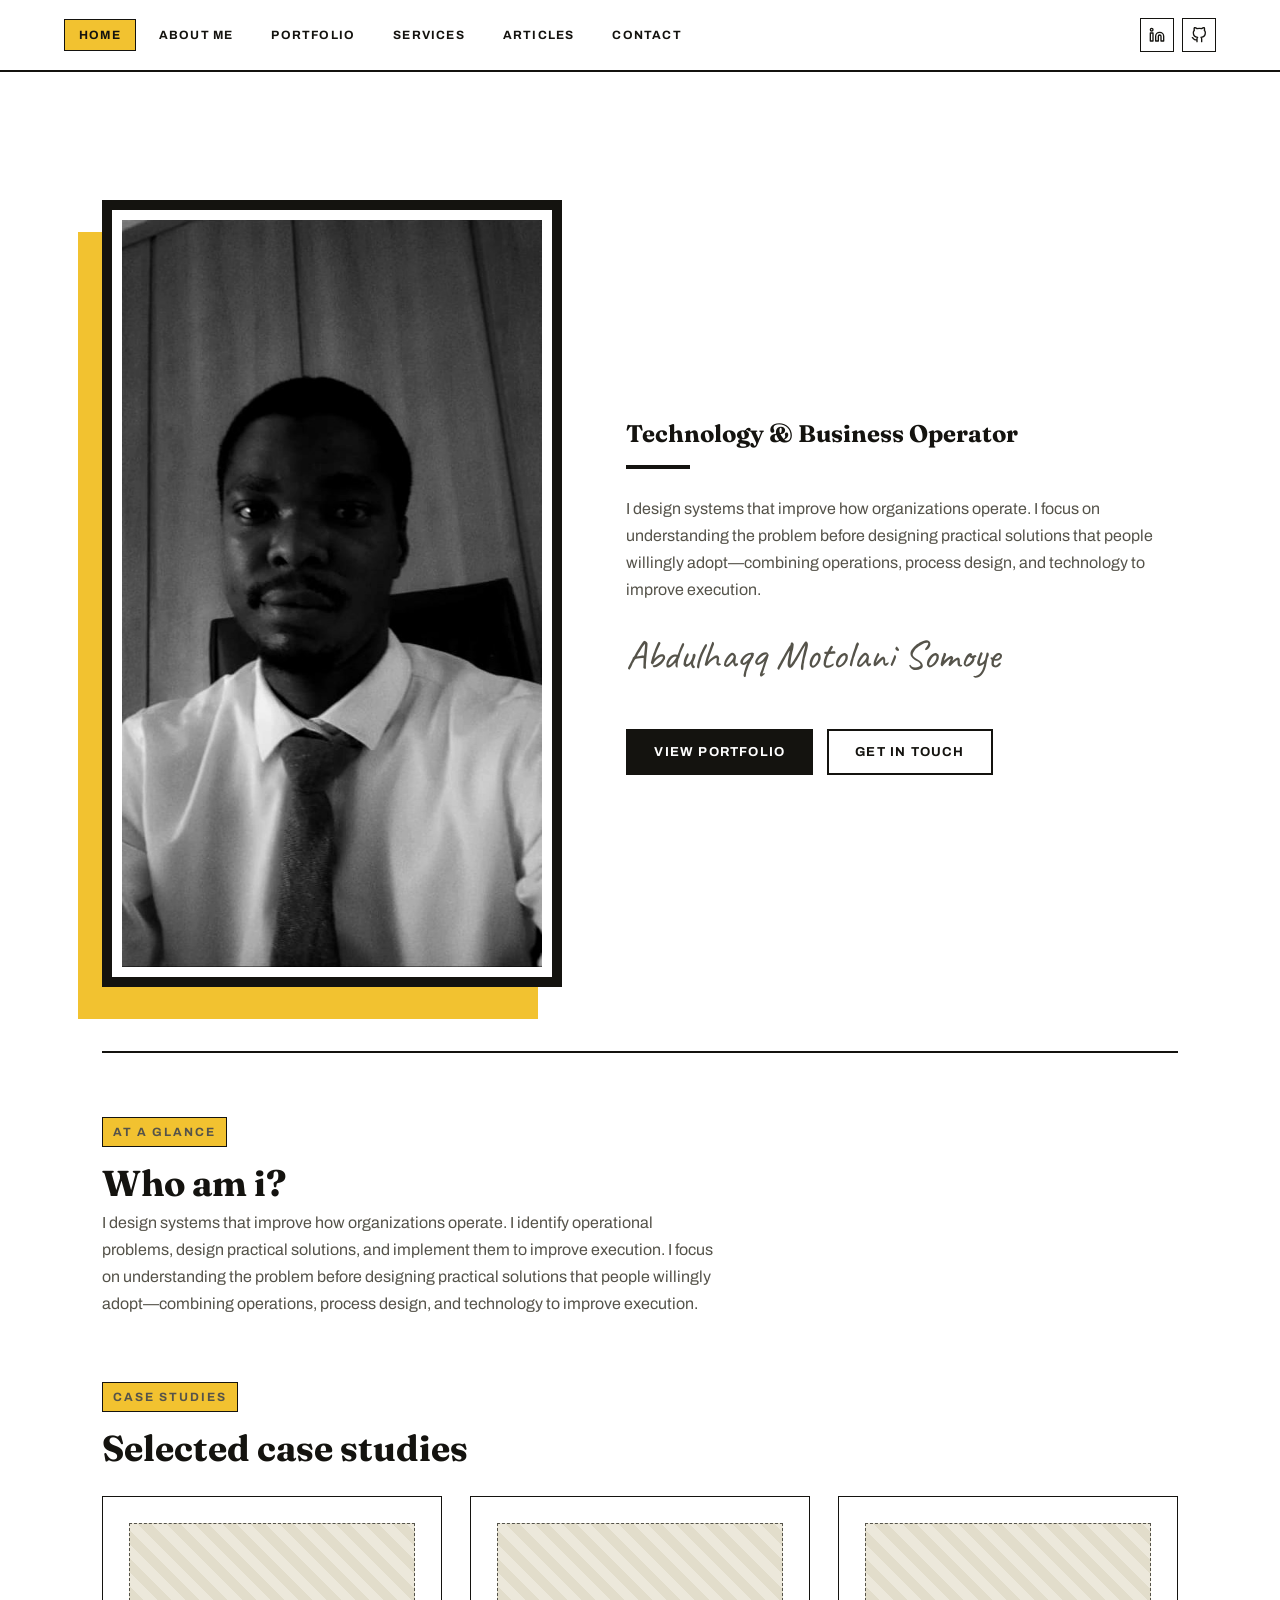
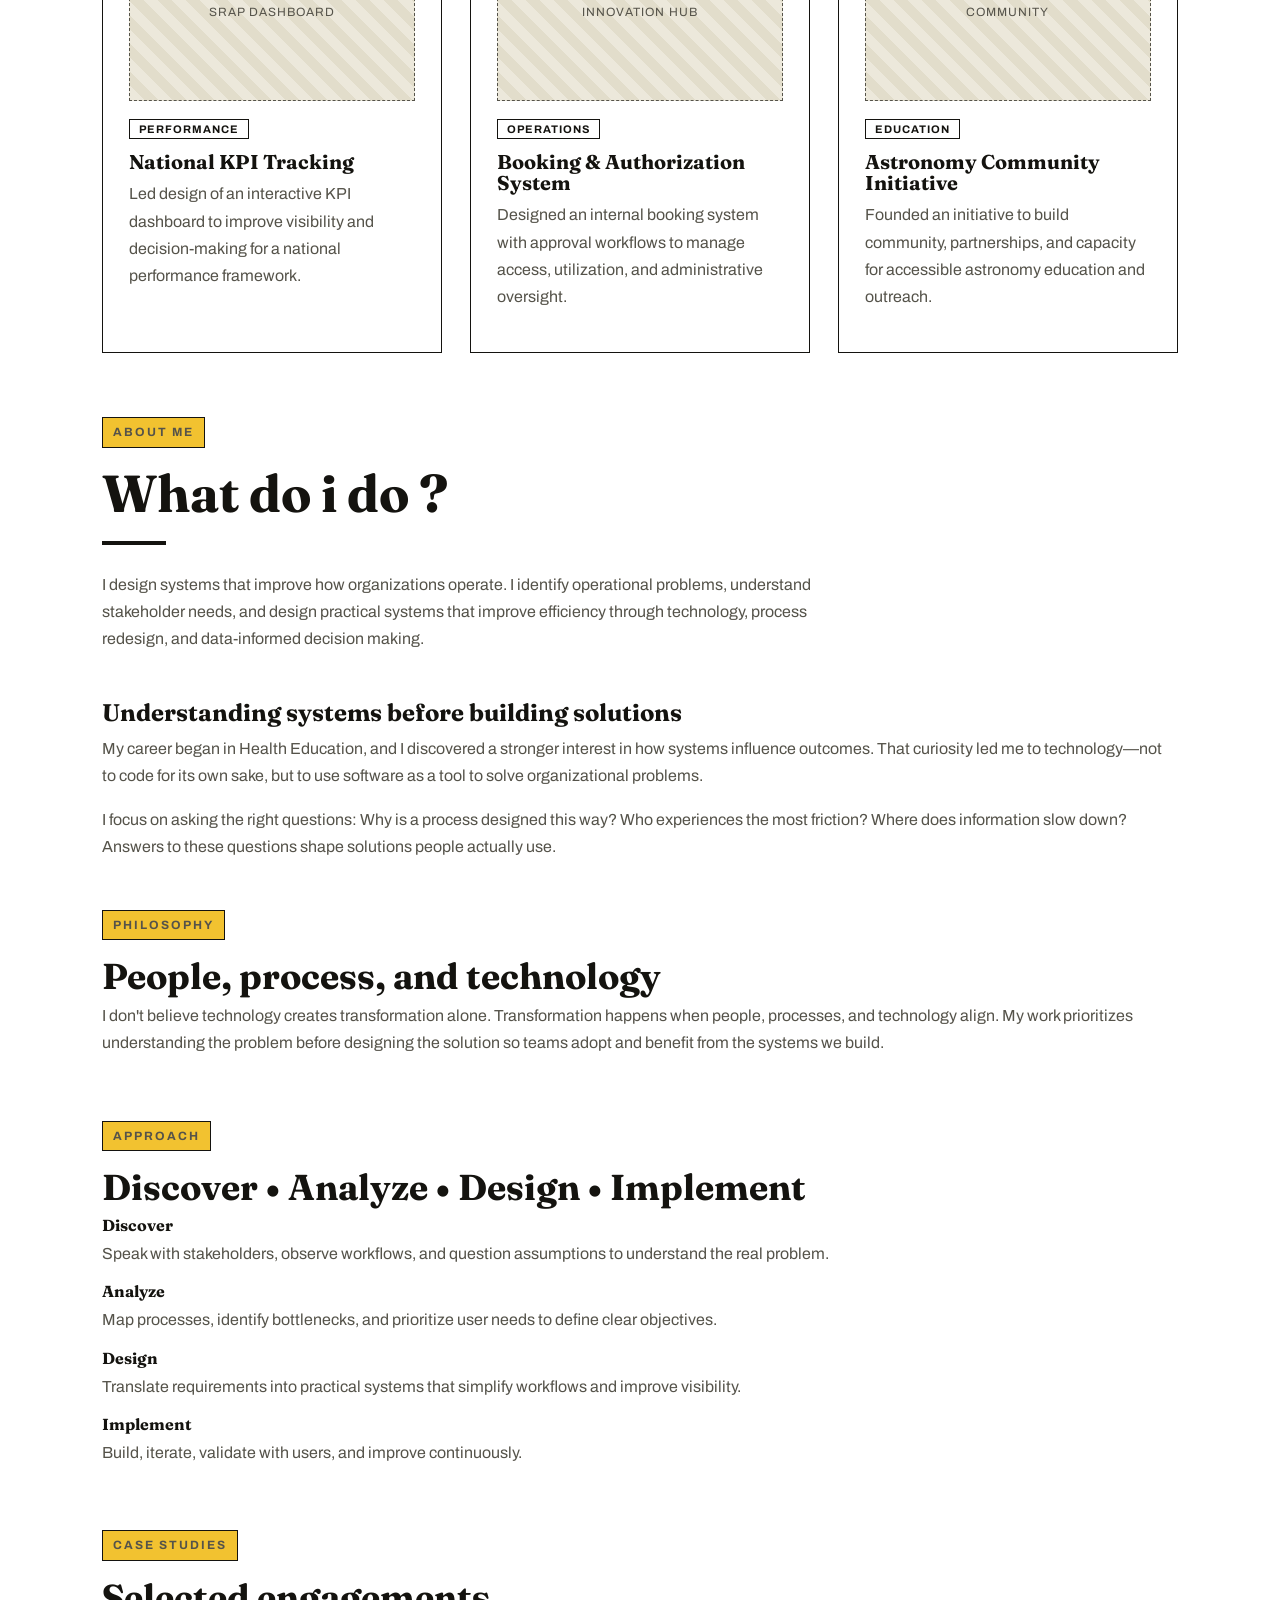
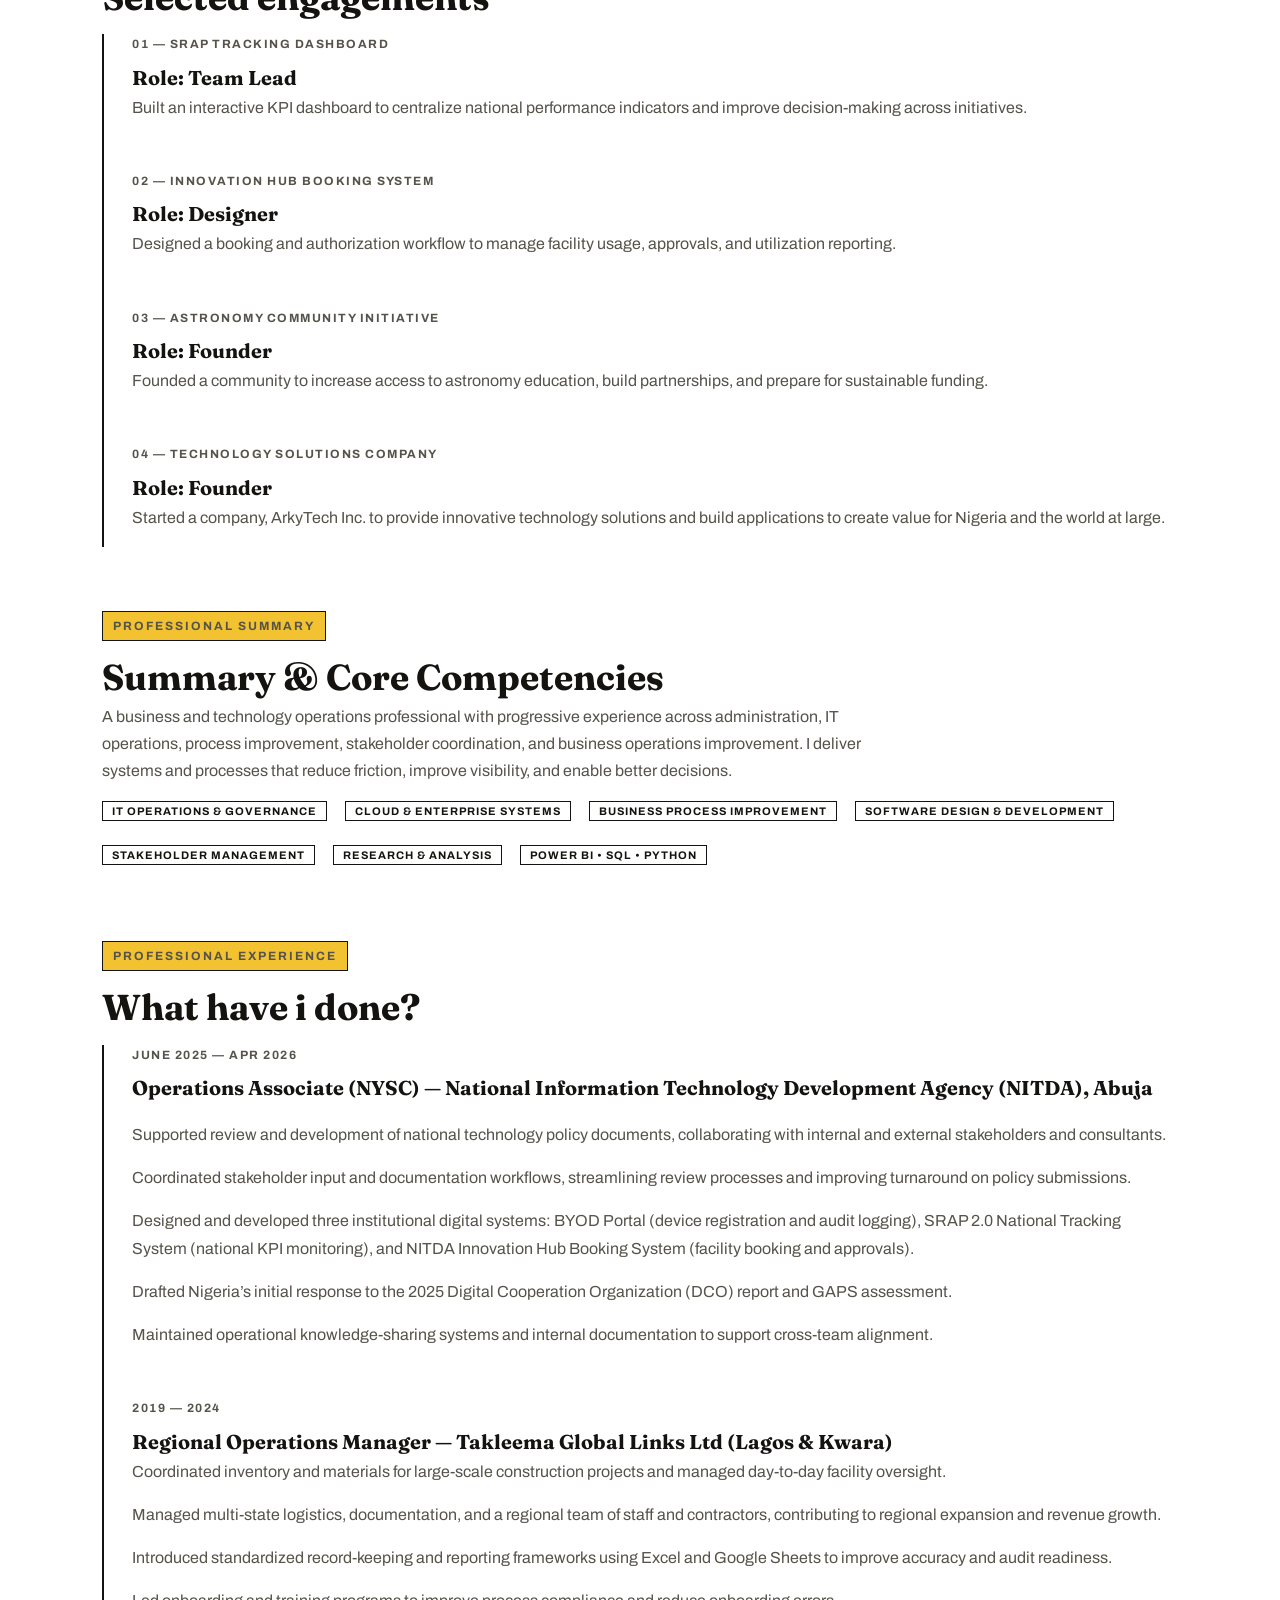
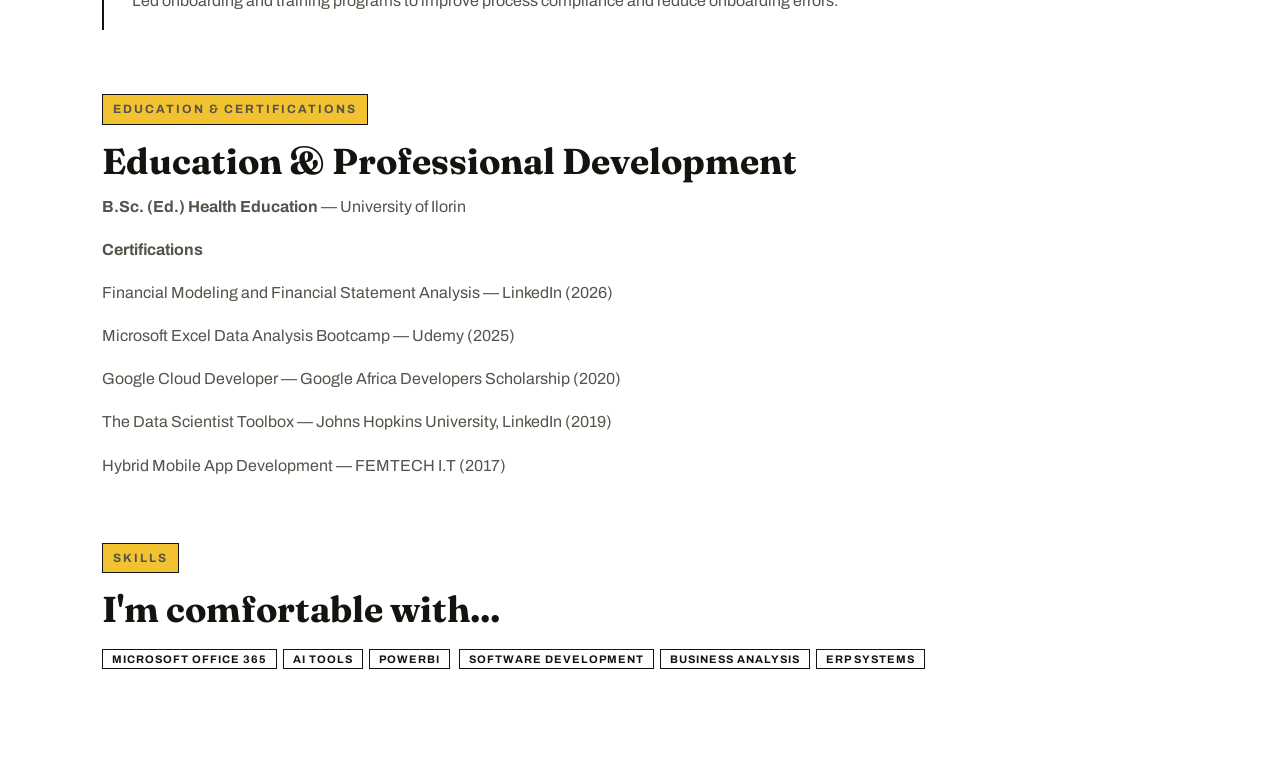
==== index.html @ 0c5247fe "Initial Portfolio Commit" ====
<!DOCTYPE html>
<html lang="en">
<head>
<meta charset="UTF-8">
<meta name="viewport" content="width=device-width, initial-scale=1.0">
<title> Home </title>
<meta name="description" content="Personal portfolio home page">
<link rel="preconnect" href="https://fonts.googleapis.com">
<link rel="preconnect" href="https://fonts.gstatic.com" crossorigin>
<link href="https://fonts.googleapis.com/css2?family=Archivo:wght@400;700;900&family=Fraunces:opsz,wght@9..144,500;9..144,600;9..144,700&family=Caveat:wght@600&display=swap" rel="stylesheet">
<link rel="stylesheet" href="styles.css">
</head>
<body>
<div class="content" id="main">
<div class="layout">
  <button class="menu-toggle" aria-label="Toggle navigation" aria-expanded="false">
    <span></span><span></span><span></span>
  </button>


  <header class="navbar">
  <div class="navbar-inner"> 
    <!-- Primary Navigation Links -->
    <nav class="nav" aria-label="Primary">
      <ul>
        <li><a href="#home" class="nav-link active">Home</a></li>
        <li><a href="#about" class="nav-link">About Me</a></li>
        <li><a href="#case-studies" class="nav-link">Portfolio</a></li>
        <li><a href="#services" class="nav-link">Services</a></li>
        <li><a href="#" class="nav-link">Articles</a></li>
        <li><a href="#contact" class="nav-link">Contact</a></li>
      </ul>
    </nav>

    <!-- Social Links (LinkedIn & GitHub) -->
    <div class="socials">
      <a class="social-btn" href="https://linkedin.com/in/abdulhaqq-somoye" target="_blank" rel="noopener" aria-label="LinkedIn">
        <svg viewBox="0 0 24 24" fill="none" stroke="currentColor" stroke-width="2" stroke-linecap="round" stroke-linejoin="round">
          <path d="M16 8a6 6 0 0 1 6 6v7h-4v-7a2 2 0 0 0-2-2 2 2 0 0 0-2 2v7h-4v-7a6 6 0 0 1 6-6z"/>
          <rect x="2" y="9" width="4" height="12"/>
          <circle cx="4" cy="4" r="2"/>
        </svg>
      </a>
      <a class="social-btn" href="https://github.com/YOUR-USERNAME" target="_blank" rel="noopener" aria-label="GitHub">
        <svg viewBox="0 0 24 24" fill="none" stroke="currentColor" stroke-width="2" stroke-linecap="round" stroke-linejoin="round">
          <path d="M9 19c-5 1.5-5-2.5-7-3m14 6v-3.87a3.37 3.37 0 0 0-.94-2.61c3.14-.35 6.44-1.54 6.44-7A5.44 5.44 0 0 0 20 4.77 5.07 5.07 0 0 0 19.91 1S18.73.65 16 2.48a13.38 13.38 0 0 0-7 0C6.27.65 5.09 1 5.09 1A5.07 5.07 0 0 0 5 4.77a5.44 5.44 0 0 0-1.5 3.78c0 5.42 3.3 6.61 6.44 7A3.37 3.37 0 0 0 9 18.13V22"/>
        </svg>
      </a>
    </div>
  </div>
</header>


    <main class="content">
      <section class="hero" id="home">
      <div class="hero-photo">
        <div class="hero-photo-frame">
            <img src="images/profile.jpg" alt="Abdulhaqq Motolani Somoye" class="hero-photo-img">
        </div>
      </div>
      <div class="hero-text">
        <p class="kicker"> </p>
        <h2>Technology & Business Operator </h2>
        <hr class="rule">
        <p>I design systems that improve how organizations operate. I focus on understanding the problem before designing practical solutions that people willingly adopt—combining operations, process design, and technology to improve execution.</p>
        <p class="signature">Abdulhaqq Motolani Somoye</p>
        <div style="margin-top:28px; display:flex; gap:14px; flex-wrap:wrap;">
          <a href="portfolio.html" class="btn">View Portfolio</a>
          <a href="contact.html" class="btn btn-outline">Get In Touch</a>
        </div>
      </div>
    </section>

    <hr class="section-divider">

    <section class="section">
      <p class="eyebrow">At A Glance</p>
      <h2 class="section-title">Who am i?</h2>
      <p class="section-lede"> I design systems that improve how organizations operate. I identify operational problems, design practical solutions, and implement them to improve execution. I focus on understanding the problem before designing practical solutions that people willingly adopt—combining operations, process design, and technology to improve execution.</p>
    </section>

    <section class="section" id="case-studies">
      <p class="eyebrow">Case Studies</p>
      <h2 class="section-title">Selected case studies</h2>
      <div class="grid grid-3" style="margin-top:28px;">
        <div class="card">
          <div class="card-thumb">SRAP Dashboard</div>
          <span class="tag">Performance</span>
          <h3>National KPI Tracking</h3>
          <p>Led design of an interactive KPI dashboard to improve visibility and decision-making for a national performance framework.</p>
        </div>
        <div class="card">
          <div class="card-thumb">Innovation Hub</div>
          <span class="tag">Operations</span>
          <h3>Booking & Authorization System</h3>
          <p>Designed an internal booking system with approval workflows to manage access, utilization, and administrative oversight.</p>
        </div>
        <div class="card">
          <div class="card-thumb">Community</div>
          <span class="tag">Education</span>
          <h3>Astronomy Community Initiative</h3>
          <p>Founded an initiative to build community, partnerships, and capacity for accessible astronomy education and outreach.</p>
        </div>
      </div>
    </section>

     <!--Added-->
     <section class="section" id="about">
   <div class="page-header">
      <p class="eyebrow">About Me</p>
      <h2 class="page-title">What do i do ?</h2>
      <hr class="rule">
      <p style="max-width:760px;">I design systems that improve how organizations operate. I identify operational problems, understand stakeholder needs, and design practical systems that improve efficiency through technology, process redesign, and data-informed decision making.</p>
      
      </div>


      <div class="hero-text">
        <h2>Understanding systems before building solutions</h2>
        <p>My career began in Health Education, and I discovered a stronger interest in how systems influence outcomes. That curiosity led me to technology—not to code for its own sake, but to use software as a tool to solve organizational problems.</p>
        <p>I focus on asking the right questions: Why is a process designed this way? Who experiences the most friction? Where does information slow down? Answers to these questions shape solutions people actually use.</p>
        <br>
        <br>
        <p class="eyebrow">Philosophy</p>
      <h2 class="section-title">People, process, and technology</h2>
      <p>I don't believe technology creates transformation alone. Transformation happens when people, processes, and technology align. My work prioritizes understanding the problem before designing the solution so teams adopt and benefit from the systems we build.</p>
  
      </div>
    </section>

    <section class="section">
      <p class="eyebrow">Approach</p>
      <h2 class="section-title">Discover • Analyze • Design • Implement</h2>
      <div style="margin-top:10px;">
        <h4>Discover</h4>
        <p>Speak with stakeholders, observe workflows, and question assumptions to understand the real problem.</p>
        <h4>Analyze</h4>
        <p>Map processes, identify bottlenecks, and prioritize user needs to define clear objectives.</p>
        <h4>Design</h4>
        <p>Translate requirements into practical systems that simplify workflows and improve visibility.</p>
        <h4>Implement</h4>
        <p>Build, iterate, validate with users, and improve continuously.</p>
      </div>
    </section>

    <section class="section">
      <p class="eyebrow">Case Studies</p>
      <h2 class="section-title">Selected engagements</h2>
      <div class="timeline" style="margin-top:18px;">
        <div class="timeline-item">
          <p class="date">01 — SRAP Tracking Dashboard</p>
          <h4>Role: Team Lead</h4>
          <p>Built an interactive KPI dashboard to centralize national performance indicators and improve decision-making across initiatives.</p>
        </div>
        <div class="timeline-item">
          <p class="date">02 — Innovation Hub Booking System</p>
          <h4>Role: Designer</h4>
          <p>Designed a booking and authorization workflow to manage facility usage, approvals, and utilization reporting.</p>
        </div>
        <div class="timeline-item">
          <p class="date">03 — Astronomy Community Initiative</p>
          <h4>Role: Founder</h4>
          <p>Founded a community to increase access to astronomy education, build partnerships, and prepare for sustainable funding.</p>
        </div>
        <div class="timeline-item">
          <p class="date">04 — Technology Solutions Company</p>
          <h4>Role: Founder</h4>
          <p>Started a company, ArkyTech Inc. to provide innovative technology solutions and build applications to create value for Nigeria and the world at large.</p>
        </div>
      </div>
    </section>

    <section class="section">
      <p class="eyebrow">Professional Summary</p>
      <h2 class="section-title">Summary & Core Competencies</h2>
      <p style="max-width:760px;">A business and technology operations professional with progressive experience across administration, IT operations, process improvement, stakeholder coordination, and business operations improvement. I deliver systems and processes that reduce friction, improve visibility, and enable better decisions.</p>
      <div style="margin-top:14px; display:flex; gap:12px; flex-wrap:wrap;">
        <span class="tag">IT Operations & Governance</span>
        <span class="tag">Cloud & Enterprise Systems</span>
        <span class="tag">Business Process Improvement</span>
        <span class="tag">Software Design & Development</span>
        <span class="tag">Stakeholder Management</span>
        <span class="tag">Research & Analysis</span>
        <span class="tag">Power BI • SQL • Python</span>
      </div>
    </section>

    <section class="section">
      <p class="eyebrow">Professional Experience</p>
      <h2 class="section-title">What have i done?</h2>
      <div class="timeline" style="margin-top:18px;">
        <div class="timeline-item">
          <p class="date">June 2025 — Apr 2026</p>
          <h4>Operations Associate (NYSC) — National Information Technology Development Agency (NITDA), Abuja</h4>
          <br>
            <p >Supported review and development of national technology policy documents, collaborating with internal and external stakeholders and consultants.</p>
            <p>Coordinated stakeholder input and documentation workflows, streamlining review processes and improving turnaround on policy submissions.</p>
            <p>Designed and developed three institutional digital systems: BYOD Portal (device registration and audit logging), SRAP 2.0 National Tracking System (national KPI monitoring), and NITDA Innovation Hub Booking System (facility booking and approvals).</p>
            <p>Drafted Nigeria’s initial response to the 2025 Digital Cooperation Organization (DCO) report and GAPS assessment.</p>
            <p>Maintained operational knowledge-sharing systems and internal documentation to support cross-team alignment.</p>
          </div>

        <div class="timeline-item">
          <p class="date">2019 — 2024</p>
          <h4>Regional Operations Manager — Takleema Global Links Ltd (Lagos & Kwara)</h4>
            <p>Coordinated inventory and materials for large-scale construction projects and managed day-to-day facility oversight.</p>
            <p>Managed multi-state logistics, documentation, and a regional team of staff and contractors, contributing to regional expansion and revenue growth.</p>
            <p>Introduced standardized record-keeping and reporting frameworks using Excel and Google Sheets to improve accuracy and audit readiness.</p>
            <p>Led onboarding and training programs to improve process compliance and reduce onboarding errors.</p>
          </div>
        </div>
    </section>

    <section class="section">
      <p class="eyebrow">Education & Certifications</p>
      <h2 class="section-title">Education & Professional Development</h2>
      <div style="margin-top:12px;">
        <p><strong>B.Sc. (Ed.) Health Education</strong> — University of Ilorin</p>
        <p style="margin-top:8px;"><strong>Certifications</strong></p>
        <div>
          <p>Financial Modeling and Financial Statement Analysis — LinkedIn (2026)</p>
          <p>Microsoft Excel Data Analysis Bootcamp — Udemy (2025)</p>
          <p>Google Cloud Developer — Google Africa Developers Scholarship (2020)</p>
          <p>The Data Scientist Toolbox — Johns Hopkins University, LinkedIn (2019)</p>
          <p>Hybrid Mobile App Development — FEMTECH I.T (2017)</p>
        </div>
      </div>
    </section>

    <section class="section">
      <p class="eyebrow">Skills</p>
      <h2 class="section-title">I'm comfortable with...</h2>
      <div style="margin-top:20px;">
        <span class="tag">Microsoft Office 365</span><span class="tag">AI Tools</span><span class="tag">PowerBI</span>
        <span class="tag">Software Development</span><span class="tag">Business Analysis</span><span class="tag">ERP Systems</span>
      </div>
    </section>
  </div>
<!--End-->
</div>
<script src="script.js"></script>
</body>
</html>
---- styles.css ----
/* ==========================================================================
   REWALL — Personal Portfolio Template
   Design tokens
   ========================================================================== */
:root{
  --ink:        #14130f;
  --paper:      #ffffff;
  --yellow:     #f2c230;
  --yellow-dim: #f6d669;
  --line:       #14130f;
  --line-soft:  #d9d6cc;
  --gray:       #55534a;
  --sidebar-w:  260px;
  --gap:        clamp(24px, 4vw, 64px);

  --font-display: "Fraunces", Georgia, serif;
  --font-ui:      "Archivo", "Helvetica Neue", Arial, sans-serif;
  --font-script:  "Caveat", cursive;
}

*,*::before,*::after{ box-sizing:border-box; }
html{ scroll-behavior:smooth; }
body{
  margin:0;
  font-family: var(--font-ui);
  color: var(--ink);
  background: var(--paper);
  -webkit-font-smoothing: antialiased;
}
img{ max-width:100%; display:block; }
a{ color:inherit; text-decoration:none; }
ul{ list-style:none; margin:0; padding:0; }
h1,h2,h3,h4{ font-family: var(--font-display); margin:0 0 .4em; line-height:1.05; }
p{ margin:0 0 1em; line-height:1.7; color: var(--gray); }
:focus-visible{ outline: 3px solid var(--yellow); outline-offset: 2px; }

/* ==========================================================================
   Layout shell
   ========================================================================== */
.layout {
  display: block; /* Removed flex-direction side-by-side */
  min-height: 100vh;
}


/* ==========================================================================
   Horizontal Navbar Header
   ========================================================================== */
.navbar {
  position: fixed;
  top: 0;
  left: 0;
  width: 100%;
  height: 72px;
  background: rgba(255, 255, 255, 0.96);
  border-bottom: 2px solid var(--line);
  backdrop-filter: blur(6px);
  z-index: 1000;
}

.navbar-inner {
  max-width: 1200px;
  margin: 0 auto;
  height: 100%;
  padding: 0 24px;
  display: flex;
  align-items: center;
  justify-content: space-between;
  gap: 20px;
}

.logo {
  font-family: var(--font-ui);
  font-weight: 900;
  font-size: 22px;
  letter-spacing: 1px;
  text-decoration: underline;
  text-decoration-thickness: 3px;
  text-underline-offset: 4px;
  margin-bottom: 0;
}







/* ---- Sidebar ---- */
.sidebar{
  width: var(--sidebar-w);
  flex-shrink:0;
  border-right: 2px solid var(--line);
  display:flex;
  flex-direction:column;
  position: sticky;
  top:0;
  height:100vh;
  overflow-y:auto;
}
.sidebar-inner{
  padding: 44px 32px 32px;
  display:flex;
  flex-direction:row;
  min-height:100%;
}
.logo{
  font-family: var(--font-ui);
  font-weight:900;
  font-size: 26px;
  letter-spacing: 1px;
  text-decoration: underline;
  text-decoration-thickness: 4px;
  text-underline-offset: 6px;
  align-self:flex-start;
  margin-bottom: 48px;
}
.nav ul {
  display: flex;
  flex-direction: row;
  align-items: center;
  gap: 8px;
  margin: 0;
  padding: 0;
}

.nav-link {
  display: inline-block;
  font-family: var(--font-ui);
  font-weight: 700;
  font-size: 12px;
  letter-spacing: 1.2px;
  text-transform: uppercase;
  padding: 8px 14px;
  border: 1px solid transparent;
  transition: all 0.2s ease;
}

.nav-link:hover {
  border-color: var(--line);
}

.nav-link.active {
  background: var(--yellow);
  border: 1px solid var(--line);
}

.sidebar-divider{
  border:none;
  border-top: 2px solid var(--line);
  margin: 36px 0 24px;
}
.socials {
  display: flex;
  align-items: center;
  gap: 8px;
  margin-bottom: 0;
}

.social-btn {
  width: 34px;
  height: 34px;
  border: 1px solid var(--line);
  display: flex;
  align-items: center;
  justify-content: center;
  transition: background 0.2s ease;
}

.social-btn svg {
  width: 16px;
  height: 16px;
}

.social-btn:hover {
  background: var(--yellow);
}

.copyright{
  margin-top:auto;
  font-size: 12px;
  color: var(--gray);
  line-height:1.6;
}

/* ---- Mobile menu toggle ---- */
.menu-toggle{
  display:none;
  position: fixed;
  top: 16px; right: 16px;
  z-index: 60;
  width: 44px; height:44px;
  background: var(--paper);
  border: 2px solid var(--line);
  align-items:center; justify-content:center;
  flex-direction:column;
  gap:4px;
  cursor:pointer;
}
.menu-toggle span{
  display:block;
  width: 20px; height:2px;
  background: var(--ink);
  transition: transform .25s ease, opacity .25s ease;
}
.menu-toggle.is-open span:nth-child(1){ transform: translateY(6px) rotate(45deg); }
.menu-toggle.is-open span:nth-child(2){ opacity:0; }
.menu-toggle.is-open span:nth-child(3){ transform: translateY(-6px) rotate(-45deg); }

.sidebar-backdrop{
  display:none;
}

/* ---- Content area ---- */
.content {
  flex: 1;
  min-width: 0;
  padding: clamp(24px, 4vw, 64px);
  padding-top: 100px; /* Offset for the 72px navbar */
}

.page-header{
  margin-bottom: 48px;
}
.eyebrow{
  display:inline-block;
  font-size:12px;
  font-weight:700;
  letter-spacing:2px;
  text-transform:uppercase;
  padding: 4px 10px;
  background: var(--yellow);
  border: 1px solid var(--line);
  margin-bottom: 18px;
}
.page-title{ font-size: clamp(34px, 5vw, 52px); }
.rule{
  width: 64px;
  height: 4px;
  background: var(--ink);
  border:none;
  margin: 18px 0 26px;
}
.rule.wide{ width: 100%; }

.btn{
  display:inline-flex;
  align-items:center;
  gap:10px;
  font-family: var(--font-ui);
  font-weight:700;
  font-size:13px;
  letter-spacing:1.2px;
  text-transform:uppercase;
  padding: 14px 26px;
  border: 2px solid var(--line);
  background: var(--ink);
  color: var(--paper);
  cursor:pointer;
}
.btn:hover{ background: var(--yellow); color: var(--ink); }
.btn.btn-outline{ background:transparent; color:var(--ink); }
.btn.btn-outline:hover{ background: var(--yellow); }

/* ==========================================================================
   Home / hero
   ========================================================================== */
.hero{
  display:grid;
  grid-template-columns: minmax(260px, 460px) 1fr;
  gap: clamp(28px, 5vw, 72px);
  align-items:center;
}
.hero-photo{
  position:relative;
  width:100%;
}
.hero-photo::before{
  content:"";
  position:absolute;
  top: 32px; left: -24px;
  width: 100%;
  height: 100%;
  background: var(--yellow);
  z-index:0;
}
.hero-photo-frame{
  position:relative;
  z-index:1;
  border: 10px solid var(--ink);
  padding:10px;
  background: var(--paper);
}
.placeholder-photo{
  aspect-ratio: 4 / 5;
  width:100%;
  background:
    repeating-linear-gradient(45deg, #ece8db, #ece8db 10px, #e2ddcb 10px, #e2ddcb 20px);
  border: 1px dashed var(--gray);
  display:flex;
  align-items:center;
  justify-content:center;
  text-align:center;
  color: var(--gray);
  font-size:13px;
  letter-spacing: 1px;
  text-transform:uppercase;
  padding: 20px;
}
.hero-text .kicker{
  font-family: var(--font-ui);
  font-weight:700;
  letter-spacing:2px;
  font-size:13px;
  text-transform:uppercase;
  color: var(--gray);
  margin-bottom: 10px;
}
.hero-text h1{ font-size: clamp(38px, 6vw, 64px); }
.signature{
  font-family: var(--font-script);
  font-size: 40px;
  margin-top: 18px;
}
.hero-meta{
  display:flex;
  gap: 28px;
  margin-top: 20px;
  flex-wrap:wrap;
}
.hero-meta div{ font-size:13px; color: var(--gray); }
.hero-meta strong{
  display:block;
  font-family: var(--font-display);
  font-size:22px;
  color: var(--ink);
}
.section-divider{
  border:none;
  border-top: 2px solid var(--line);
  margin: 64px 0 0;
}

/* ==========================================================================
   Reusable content blocks
   ========================================================================== */
.grid{
  display:grid;
  gap: 28px;
}
.grid-2{ grid-template-columns: repeat(2, 1fr); }
.grid-3{ grid-template-columns: repeat(3, 1fr); }
.grid-4{ grid-template-columns: repeat(4, 1fr); }

.card{
  border: 1px solid var(--line);
  padding: 26px;
}
.card h3{ font-size: 20px; }
.card .card-thumb{
  aspect-ratio: 16/10;
  margin: 0 0 18px;
  background:
    repeating-linear-gradient(45deg, #ece8db, #ece8db 10px, #e2ddcb 10px, #e2ddcb 20px);
  border: 1px dashed var(--gray);
  display:flex;
  align-items:center; justify-content:center;
  color: var(--gray);
  font-size:12px;
  letter-spacing:1px;
  text-transform:uppercase;
}
.tag{
  display:inline-block;
  font-size:11px;
  font-weight:700;
  letter-spacing:1px;
  text-transform:uppercase;
  padding:3px 9px;
  border:1px solid var(--line);
  margin-right:6px;
  margin-bottom:12px;
}

.section{ margin-top: 64px; }
.section-title{ font-size: clamp(26px, 4vw, 36px); margin-bottom:6px; }
.section-lede{ max-width: 620px; }

.stat-row{
  display:flex;
  gap: 48px;
  flex-wrap:wrap;
  margin-top: 12px;
}
.stat strong{
  display:block;
  font-family: var(--font-display);
  font-size: 40px;
}
.stat span{ font-size:13px; color: var(--gray); text-transform:uppercase; letter-spacing:1px; }

.timeline{ border-left: 2px solid var(--line); padding-left: 28px; display:flex; flex-direction:column; gap:34px; }
.timeline-item .date{
  font-size:12px; font-weight:700; letter-spacing:1.5px; text-transform:uppercase; color: var(--gray);
}
.timeline-item h4{ font-size:20px; margin: 4px 0 6px; }

.service-row{
  display:flex;
  gap:20px;
  padding: 26px 0;
  border-top: 1px solid var(--line-soft);
}
.service-row:last-child{ border-bottom: 1px solid var(--line-soft); }
.service-num{ font-family: var(--font-display); font-size:26px; color: var(--yellow); -webkit-text-stroke: 1px var(--ink); flex-shrink:0; width: 48px;}

.testimonial{ border:1px solid var(--line); padding:28px; }
.testimonial p{ font-style: italic; color: var(--ink); }
.testimonial .who{ display:flex; align-items:center; gap:12px; margin-top:16px; }
.avatar{
  width:44px; height:44px; border-radius:50%;
  background: repeating-linear-gradient(45deg, #ece8db, #ece8db 6px, #e2ddcb 6px, #e2ddcb 12px);
  border: 1px solid var(--gray);
  flex-shrink:0;
}
.who strong{ display:block; font-size:14px; }
.who span{ font-size:12px; color: var(--gray); }

.post{ border-bottom: 1px solid var(--line-soft); padding: 28px 0; display:grid; grid-template-columns: 200px 1fr; gap:26px;}
.post:first-child{ padding-top:0; }
.post .card-thumb{ margin:0; aspect-ratio: 4/3; }
.post .meta{ font-size:12px; letter-spacing:1px; text-transform:uppercase; color: var(--gray); margin-bottom:8px; }

.contact-grid{ display:grid; grid-template-columns: 1fr 1fr; gap: 56px; }
.field{ margin-bottom: 20px; }
.field label{ display:block; font-size:12px; font-weight:700; letter-spacing:1px; text-transform:uppercase; margin-bottom:8px; }
.field input, .field textarea{
  width:100%;
  border: 1px solid var(--line);
  padding: 13px 14px;
  font-family: var(--font-ui);
  font-size:14px;
  background: var(--paper);
  color: var(--ink);
}
.field textarea{ resize:vertical; min-height:130px; }
.contact-info-item{ margin-bottom: 26px; }
.contact-info-item span{ display:block; font-size:12px; letter-spacing:1px; text-transform:uppercase; color: var(--gray); margin-bottom:6px; }
.contact-info-item strong{ font-family: var(--font-display); font-size:20px; font-weight:600; }

/* ==========================================================================
   Responsive
   ========================================================================== */
@media (max-width: 1000px){
  .hero{ grid-template-columns: 1fr; }
  .contact-grid{ grid-template-columns: 1fr; }
  .grid-4{ grid-template-columns: repeat(2,1fr); }
  .grid-3{ grid-template-columns: repeat(2,1fr); }
}

@media (max-width: 820px){
  .menu-toggle{ display:flex; }
  .sidebar{
    position: fixed;
    left:0; top:0;
    z-index: 55;
    transform: translateX(-100%);
    transition: transform .3s ease;
    width: min(80vw, 300px);
    background: var(--paper);
  }
  .sidebar.is-open{ transform: translateX(0); }
  .sidebar-backdrop{
    display:block;
    position: fixed; inset:0;
    background: rgba(20,19,15,.45);
    z-index: 50;
    opacity:0;
    pointer-events:none;
    transition: opacity .3s ease;
  }
  .sidebar-backdrop.is-open{ opacity:1; pointer-events:auto; }
  .content{ padding-top: 88px; }
  .post{ grid-template-columns: 1fr; }
}

@media (max-width: 600px){
  .grid-4, .grid-3, .grid-2{ grid-template-columns: 1fr; }
  .hero-photo::before{ left:-14px; top:20px; }
  .stat-row{ gap:28px; }
  :root{ --gap: 20px; }
}

@media (max-width: 820px) {
  .nav {
    position: fixed;
    top: 72px;
    left: 0;
    width: 100%;
    background: var(--paper);
    border-bottom: 2px solid var(--line);
    transform: translateY(-150%);
    transition: transform 0.3s ease;
    padding: 20px 0;
  }

  .nav.is-open {
    transform: translateY(0);
  }

  .nav ul {
    flex-direction: column;
    gap: 12px;
  }
}
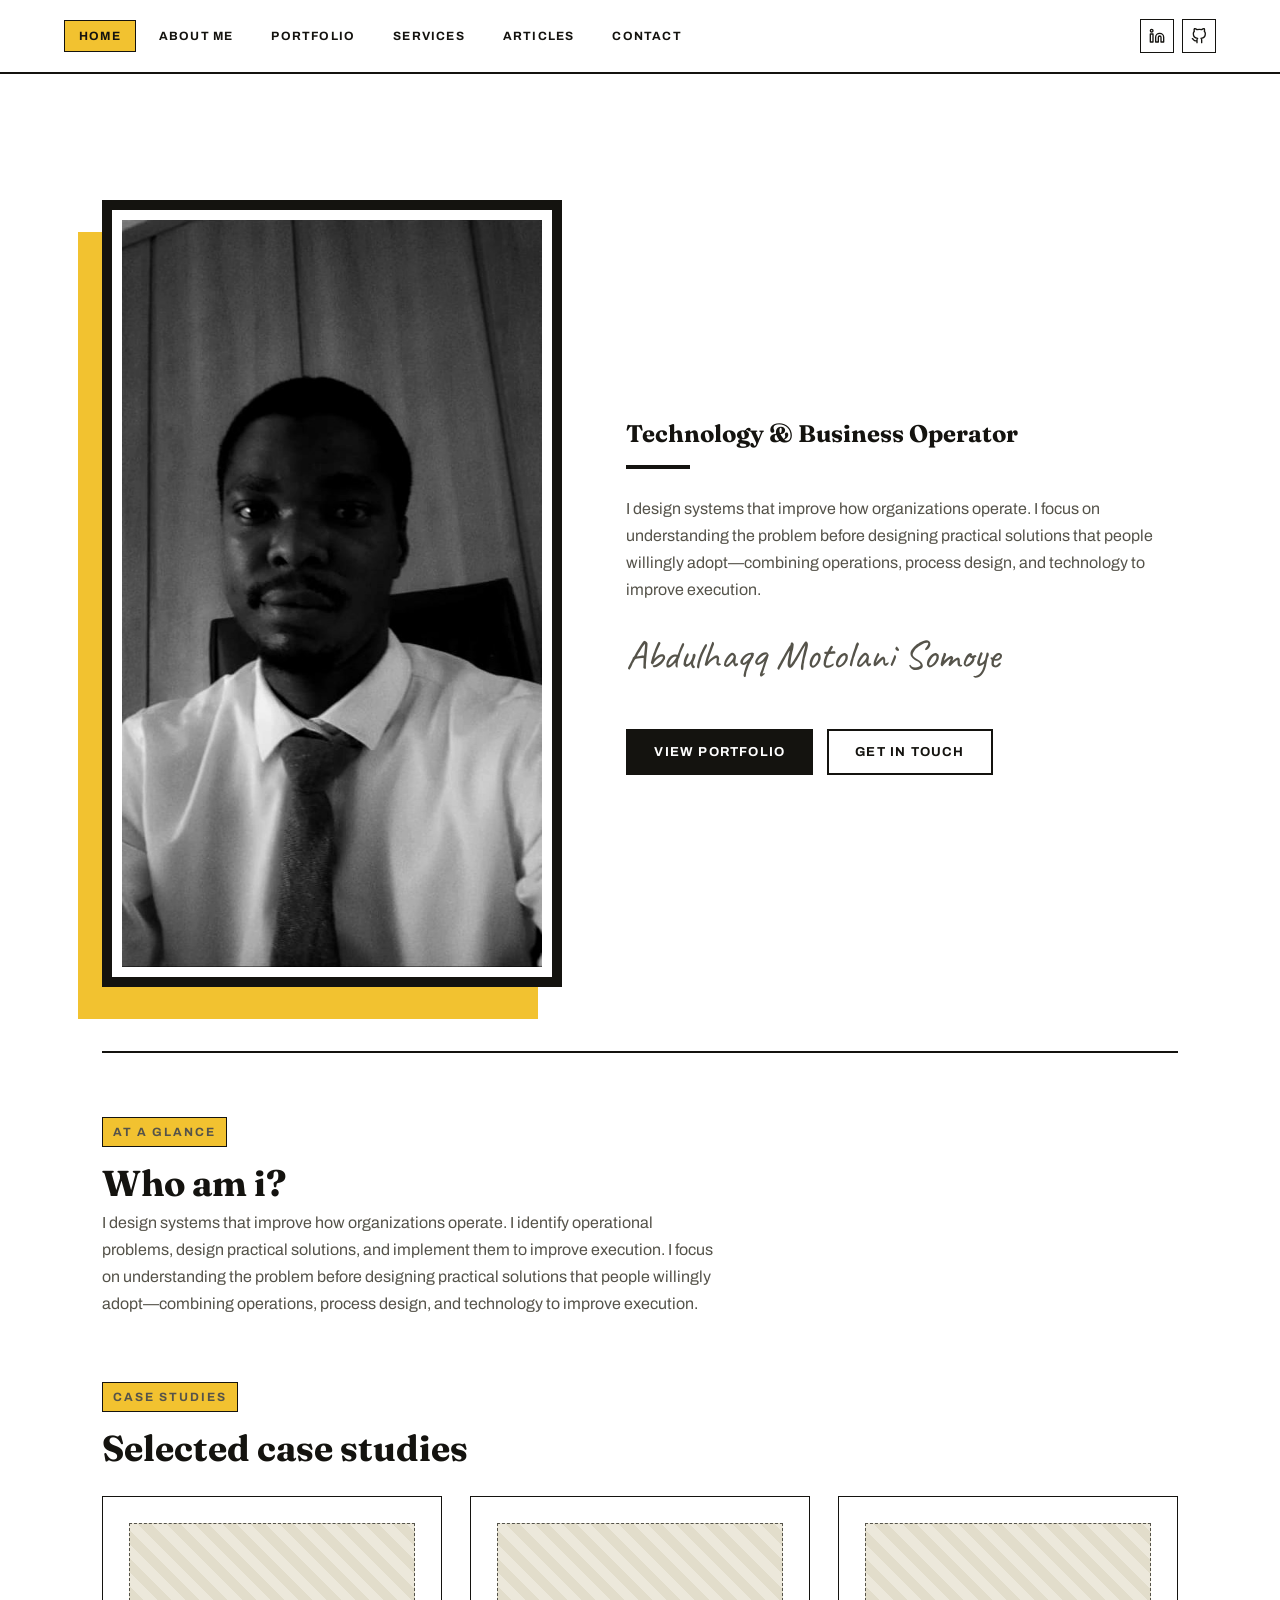
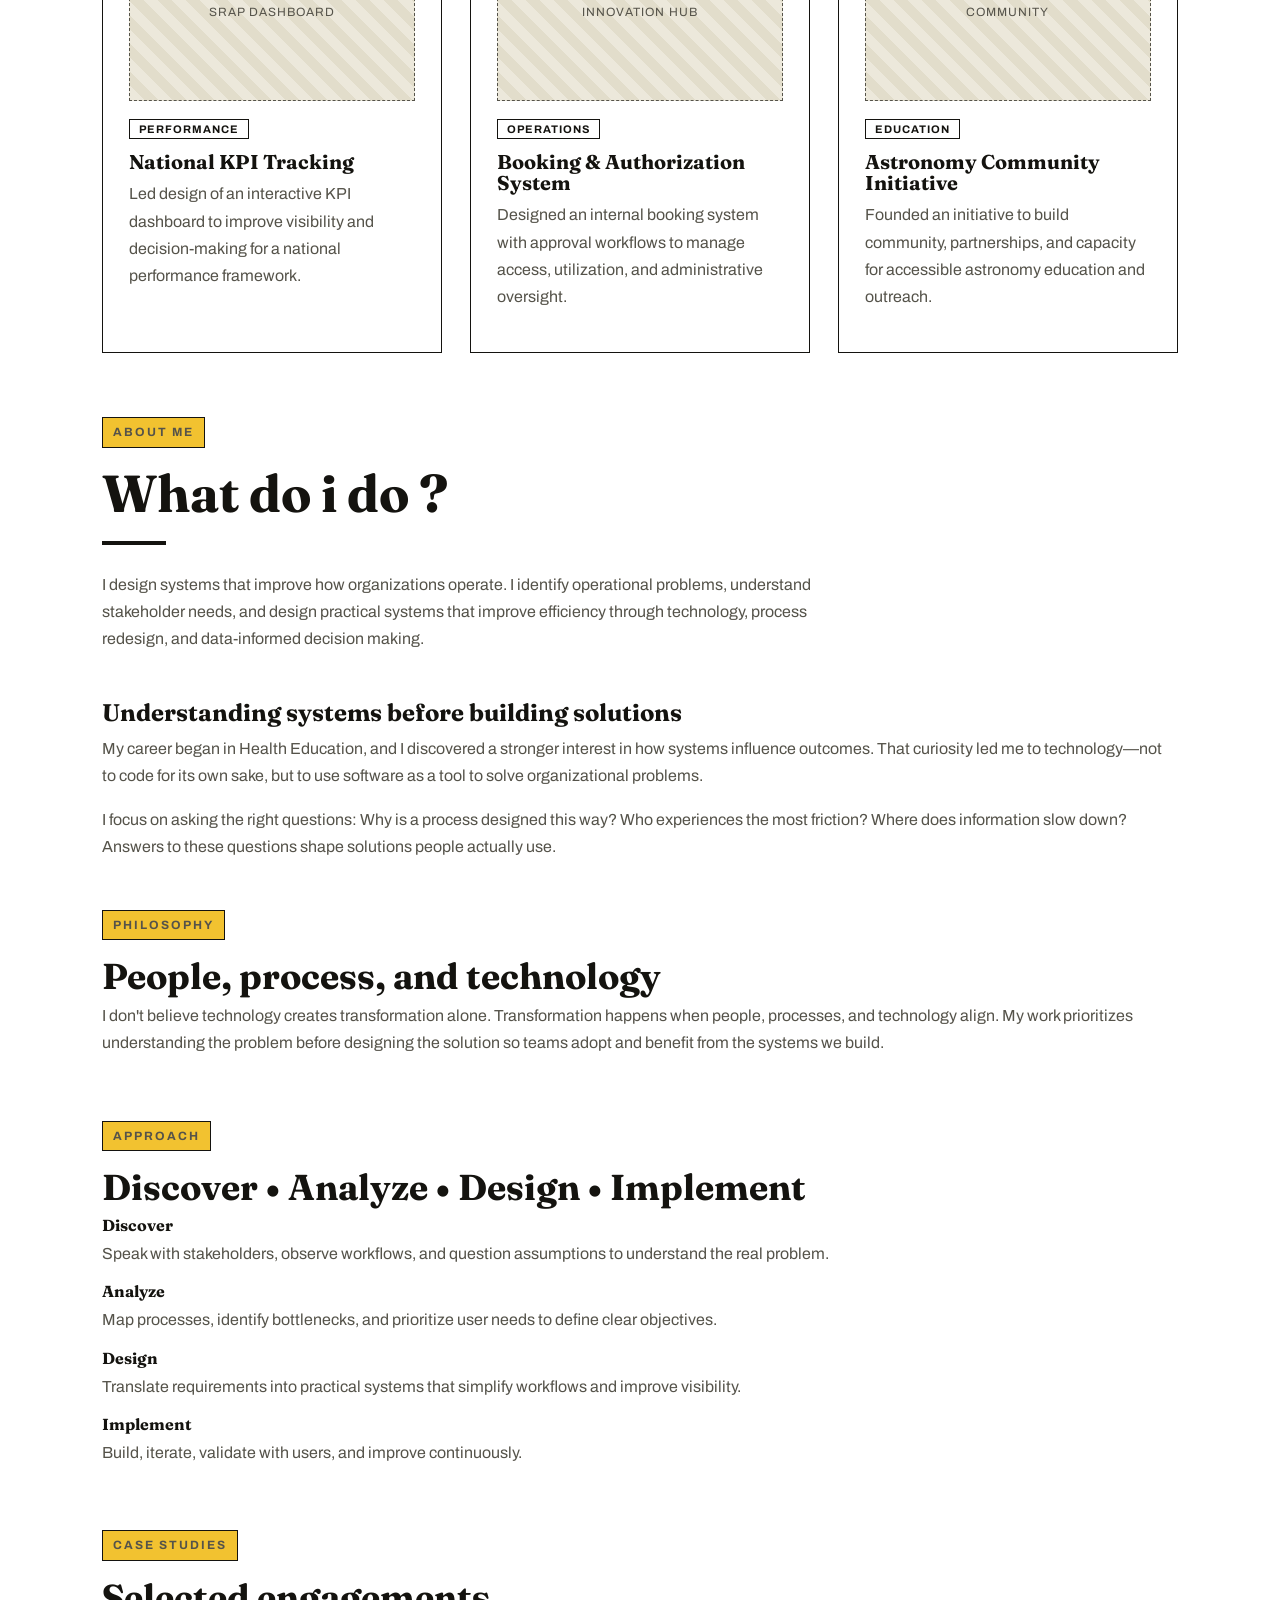
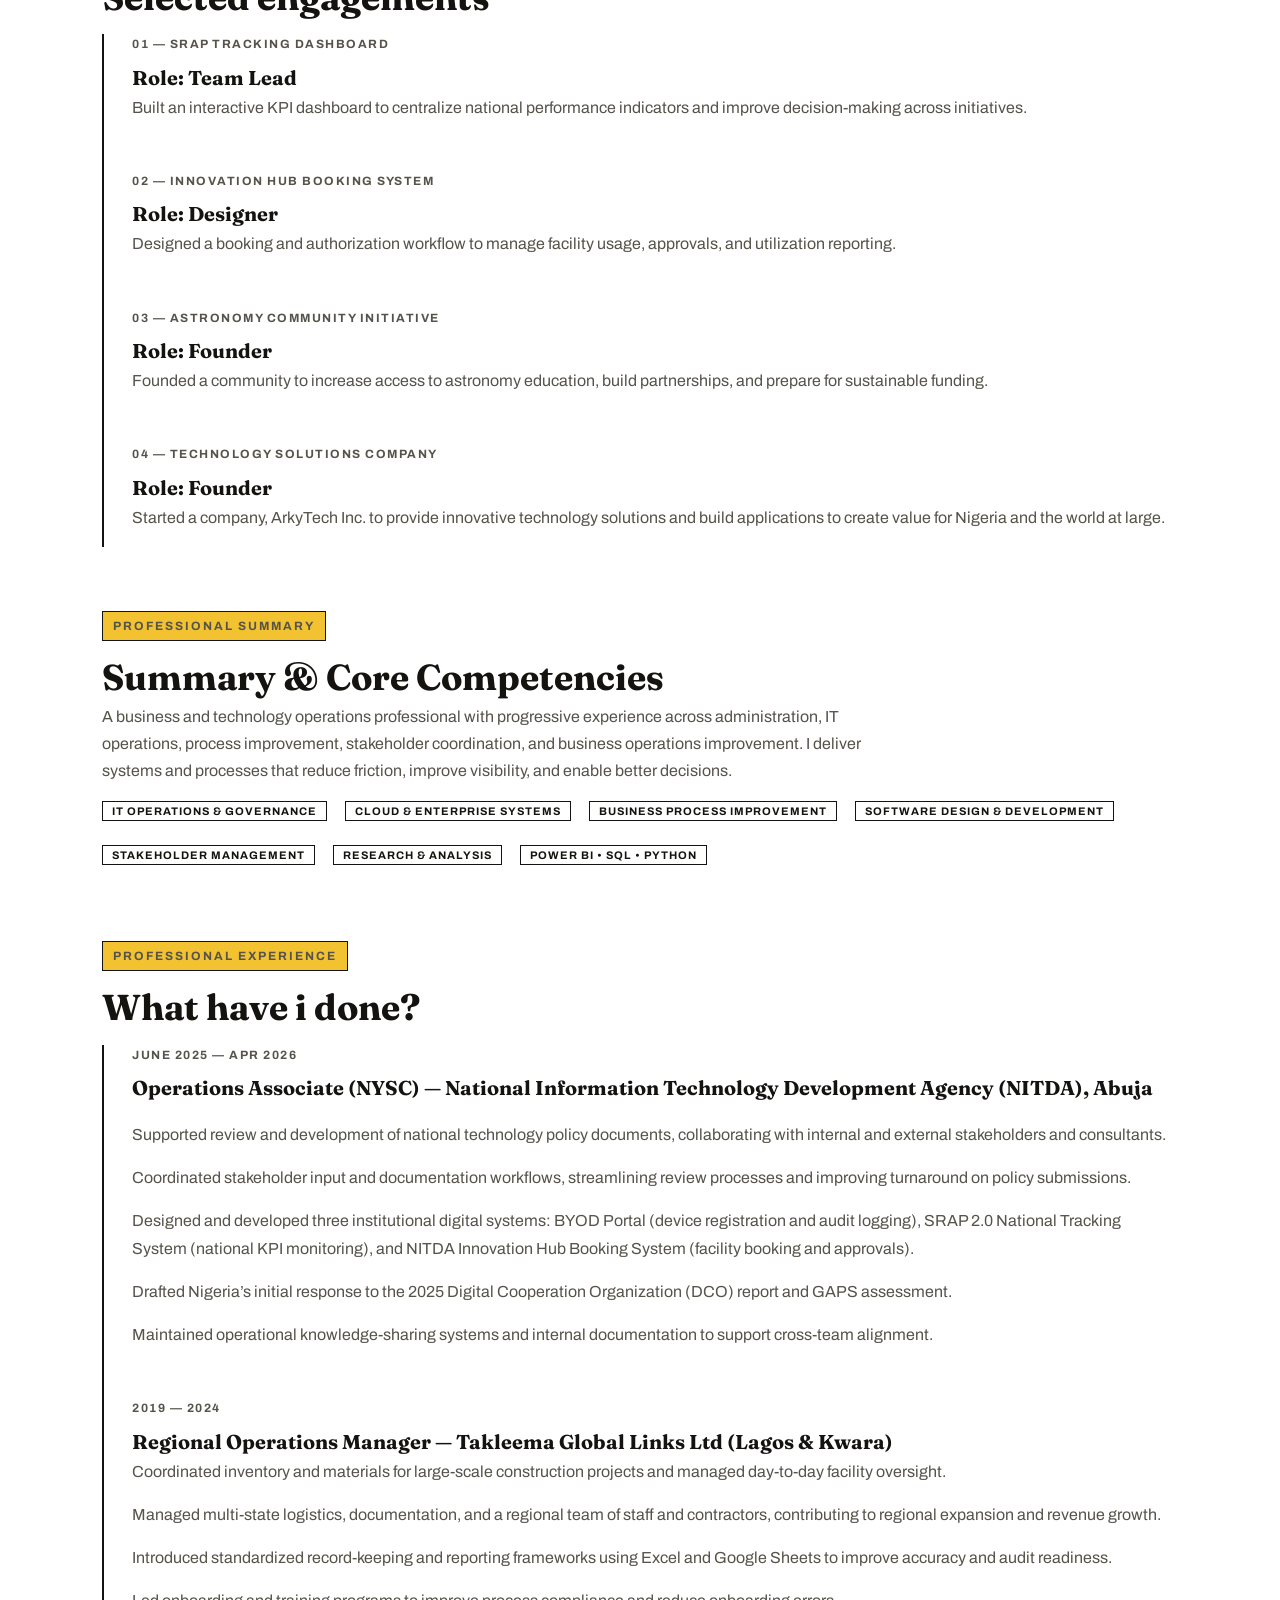
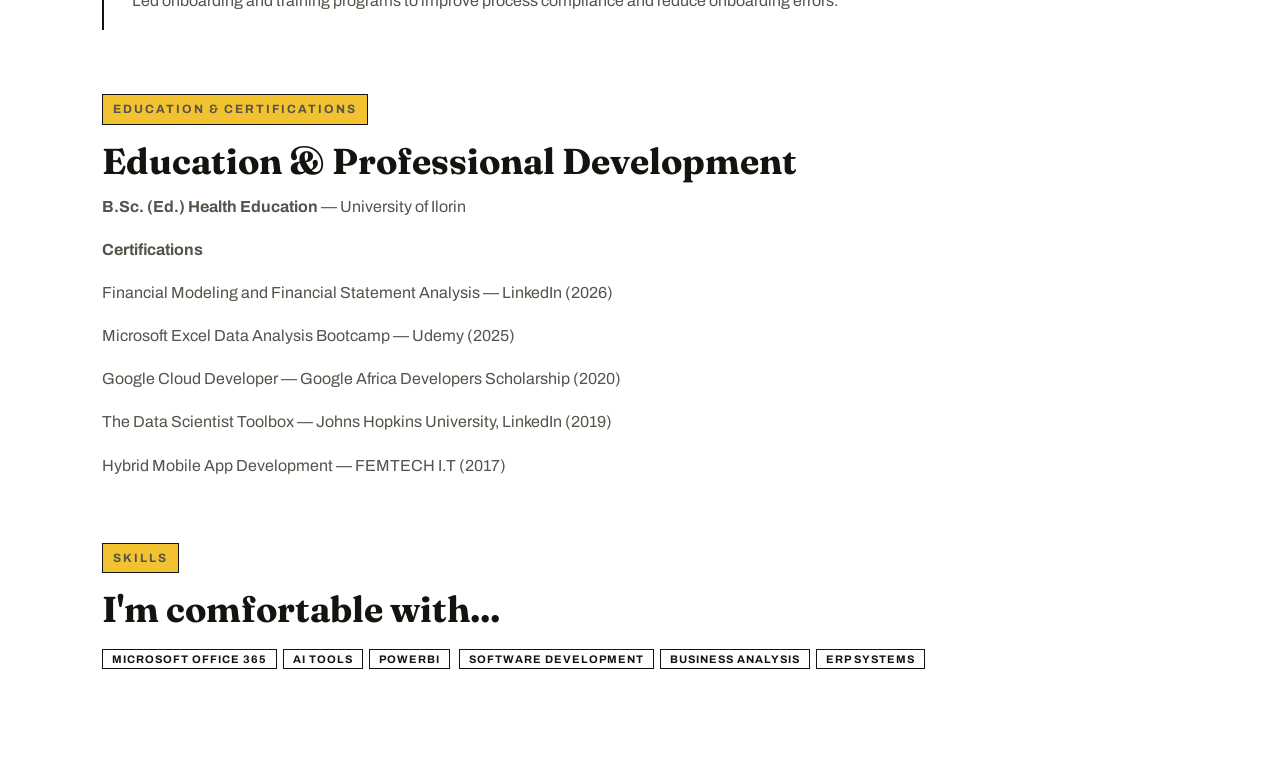
==== commit 28025fe3: "fixed the in page View Portfolio button" ====
--- a/index.html
+++ b/index.html
@@ -41,7 +41,7 @@
           <circle cx="4" cy="4" r="2"/>
         </svg>
       </a>
-      <a class="social-btn" href="https://github.com/YOUR-USERNAME" target="_blank" rel="noopener" aria-label="GitHub">
+      <a class="social-btn" href="https://github.com/ArkyTech-Inc" target="_blank" rel="noopener" aria-label="GitHub">
         <svg viewBox="0 0 24 24" fill="none" stroke="currentColor" stroke-width="2" stroke-linecap="round" stroke-linejoin="round">
           <path d="M9 19c-5 1.5-5-2.5-7-3m14 6v-3.87a3.37 3.37 0 0 0-.94-2.61c3.14-.35 6.44-1.54 6.44-7A5.44 5.44 0 0 0 20 4.77 5.07 5.07 0 0 0 19.91 1S18.73.65 16 2.48a13.38 13.38 0 0 0-7 0C6.27.65 5.09 1 5.09 1A5.07 5.07 0 0 0 5 4.77a5.44 5.44 0 0 0-1.5 3.78c0 5.42 3.3 6.61 6.44 7A3.37 3.37 0 0 0 9 18.13V22"/>
         </svg>
@@ -65,7 +65,7 @@
         <p>I design systems that improve how organizations operate. I focus on understanding the problem before designing practical solutions that people willingly adopt—combining operations, process design, and technology to improve execution.</p>
         <p class="signature">Abdulhaqq Motolani Somoye</p>
         <div style="margin-top:28px; display:flex; gap:14px; flex-wrap:wrap;">
-          <a href="portfolio.html" class="btn">View Portfolio</a>
+          <a href="#case-studies" class="btn">View Portfolio</a>
           <a href="contact.html" class="btn btn-outline">Get In Touch</a>
         </div>
       </div>
@@ -74,7 +74,7 @@
     <hr class="section-divider">
 
     <section class="section">
-      <p class="eyebrow">At A Glance</p>
+      <p class="eyebrow" id="about">At A Glance</p>
       <h2 class="section-title">Who am i?</h2>
       <p class="section-lede"> I design systems that improve how organizations operate. I identify operational problems, design practical solutions, and implement them to improve execution. I focus on understanding the problem before designing practical solutions that people willingly adopt—combining operations, process design, and technology to improve execution.</p>
     </section>
@@ -105,7 +105,7 @@
     </section>
 
      <!--Added-->
-     <section class="section" id="about">
+     <section class="section">
    <div class="page-header">
       <p class="eyebrow">About Me</p>
       <h2 class="page-title">What do i do ?</h2>
--- a/styles.css
+++ b/styles.css
@@ -51,7 +51,8 @@
   top: 0;
   left: 0;
   width: 100%;
-  height: 72px;
+  min-height: 72px;
+  height: auto;
   background: rgba(255, 255, 255, 0.96);
   border-bottom: 2px solid var(--line);
   backdrop-filter: blur(6px);
@@ -61,8 +62,8 @@
 .navbar-inner {
   max-width: 1200px;
   margin: 0 auto;
-  height: 100%;
-  padding: 0 24px;
+  min-height: 72px;
+  padding: 12px 24px;
   display: flex;
   align-items: center;
   justify-content: space-between;
@@ -459,28 +460,42 @@
 }
 
 @media (max-width: 820px){
-  .menu-toggle{ display:flex; }
-  .sidebar{
-    position: fixed;
-    left:0; top:0;
-    z-index: 55;
-    transform: translateX(-100%);
-    transition: transform .3s ease;
-    width: min(80vw, 300px);
-    background: var(--paper);
+  .navbar {
+    padding-bottom: 12px;
   }
-  .sidebar.is-open{ transform: translateX(0); }
-  .sidebar-backdrop{
-    display:block;
-    position: fixed; inset:0;
-    background: rgba(20,19,15,.45);
-    z-index: 50;
-    opacity:0;
-    pointer-events:none;
-    transition: opacity .3s ease;
+
+  .navbar-inner {
+    flex-wrap: wrap;
+    justify-content: center;
+    align-items: center;
+    gap: 14px;
   }
-  .sidebar-backdrop.is-open{ opacity:1; pointer-events:auto; }
-  .content{ padding-top: 88px; }
+
+  .nav {
+    width: 100%;
+  }
+
+  .nav ul {
+    flex-wrap: wrap;
+    justify-content: center;
+    gap: 10px;
+  }
+
+  .nav-link {
+    font-size: 11px;
+    padding: 6px 10px;
+  }
+
+  .socials {
+    width: 100%;
+    justify-content: center;
+    gap: 10px;
+    margin-top: 10px;
+  }
+
+  .menu-toggle{ display:none; }
+
+  .content{ padding-top: 140px; }
   .post{ grid-template-columns: 1fr; }
 }
 
@@ -491,25 +506,3 @@
   :root{ --gap: 20px; }
 }
 
-@media (max-width: 820px) {
-  .nav {
-    position: fixed;
-    top: 72px;
-    left: 0;
-    width: 100%;
-    background: var(--paper);
-    border-bottom: 2px solid var(--line);
-    transform: translateY(-150%);
-    transition: transform 0.3s ease;
-    padding: 20px 0;
-  }
-
-  .nav.is-open {
-    transform: translateY(0);
-  }
-
-  .nav ul {
-    flex-direction: column;
-    gap: 12px;
-  }
-}
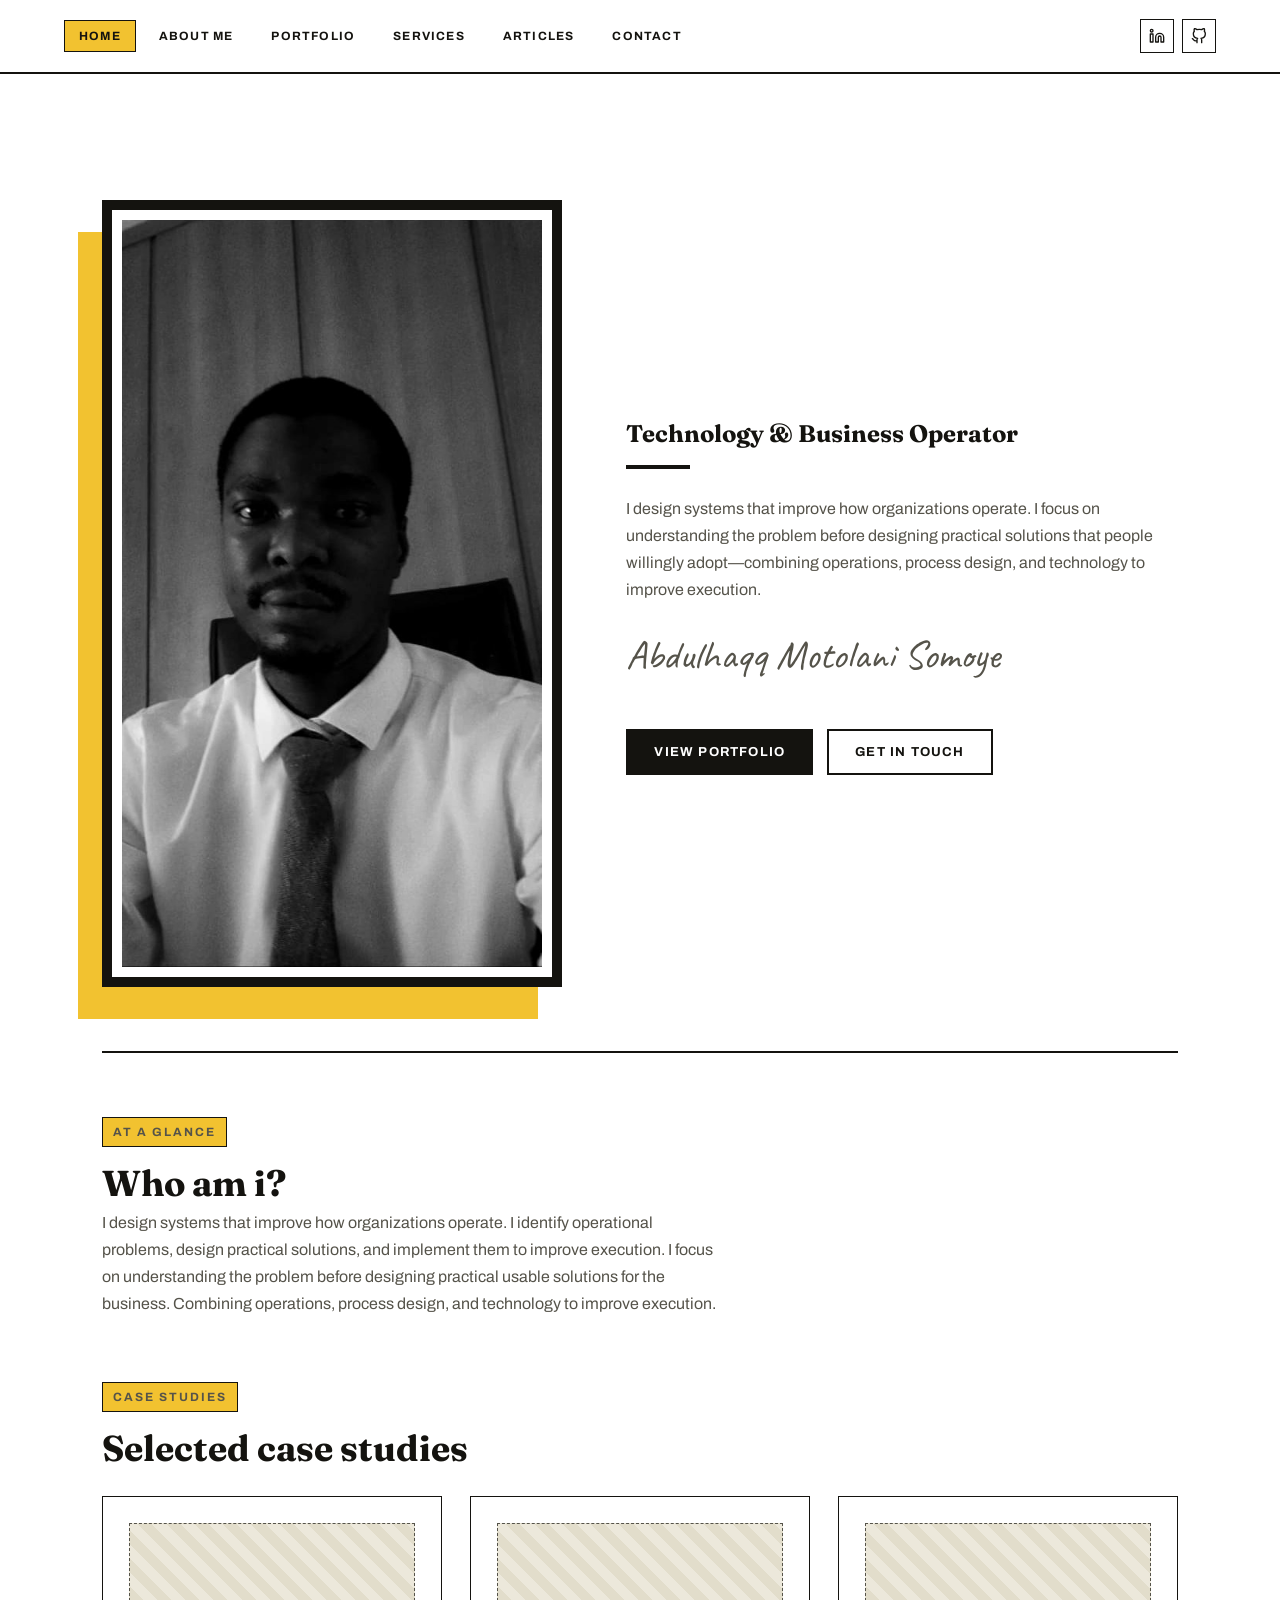
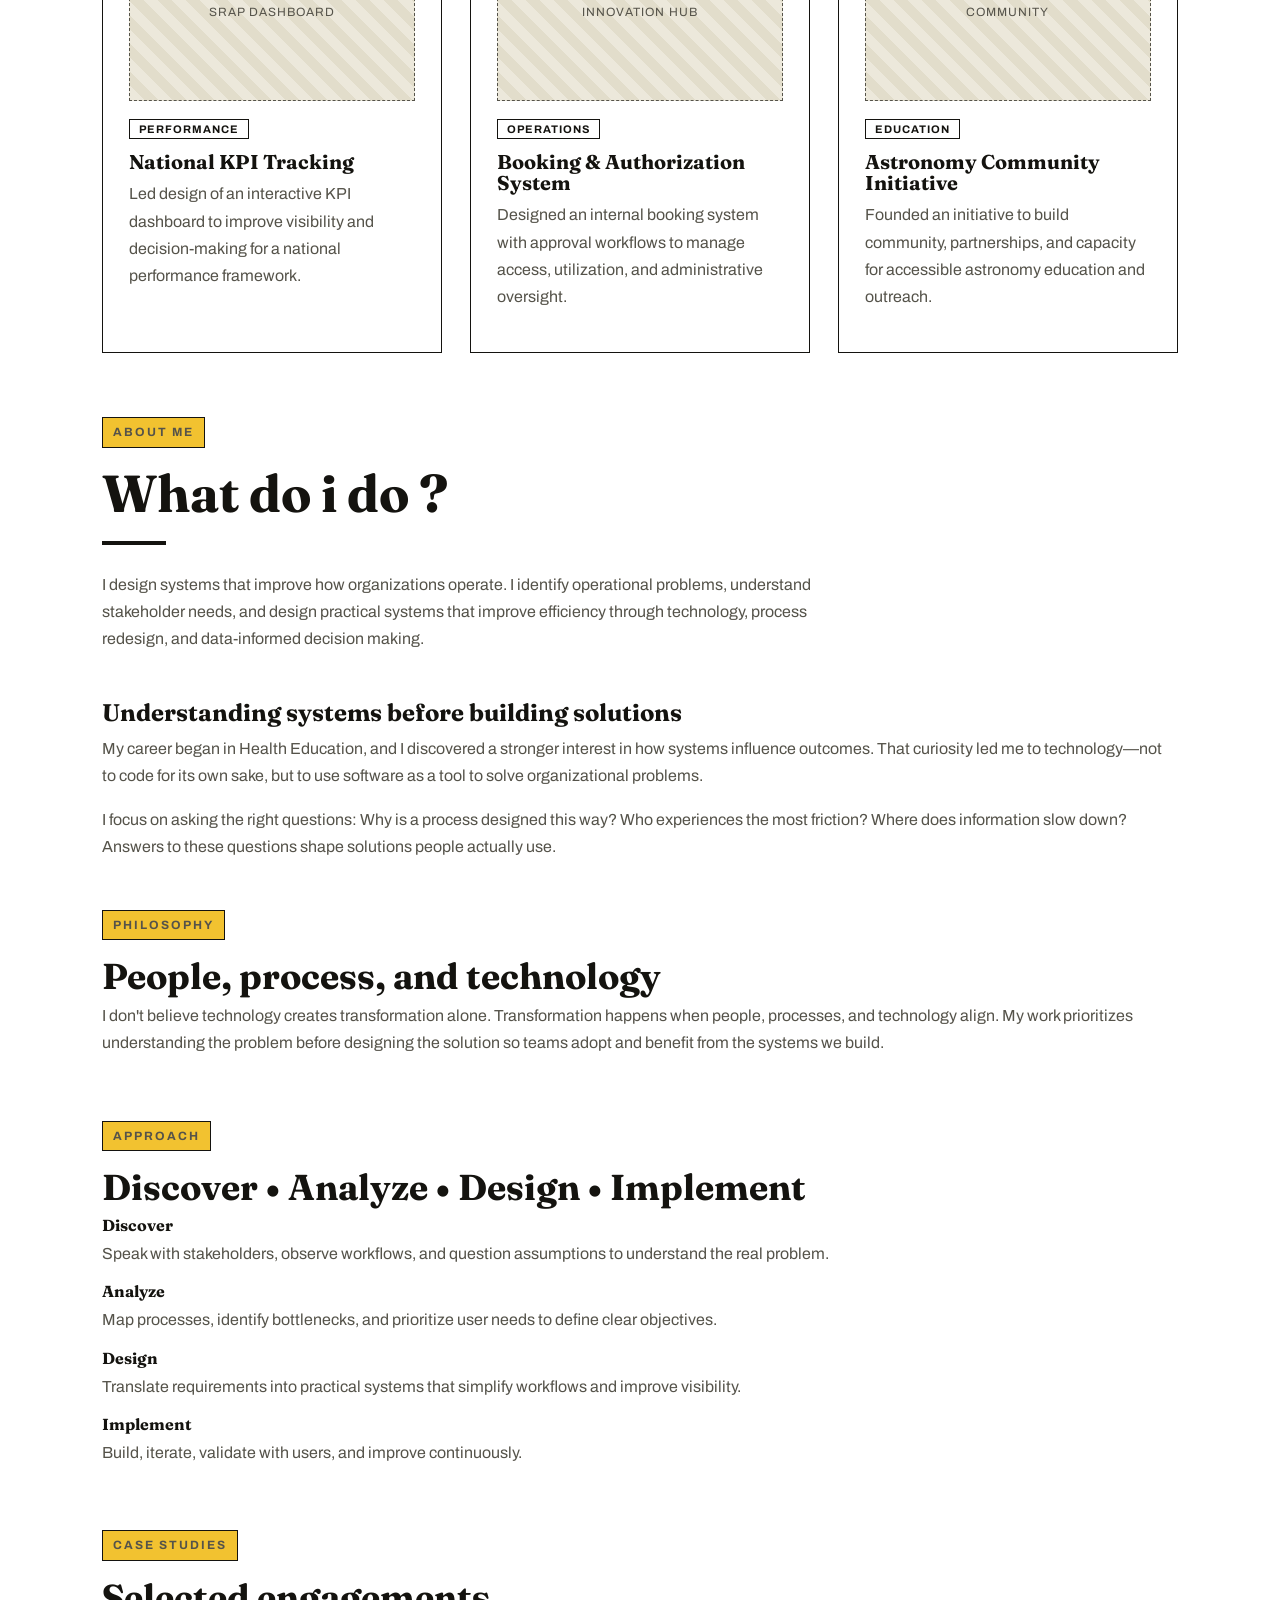
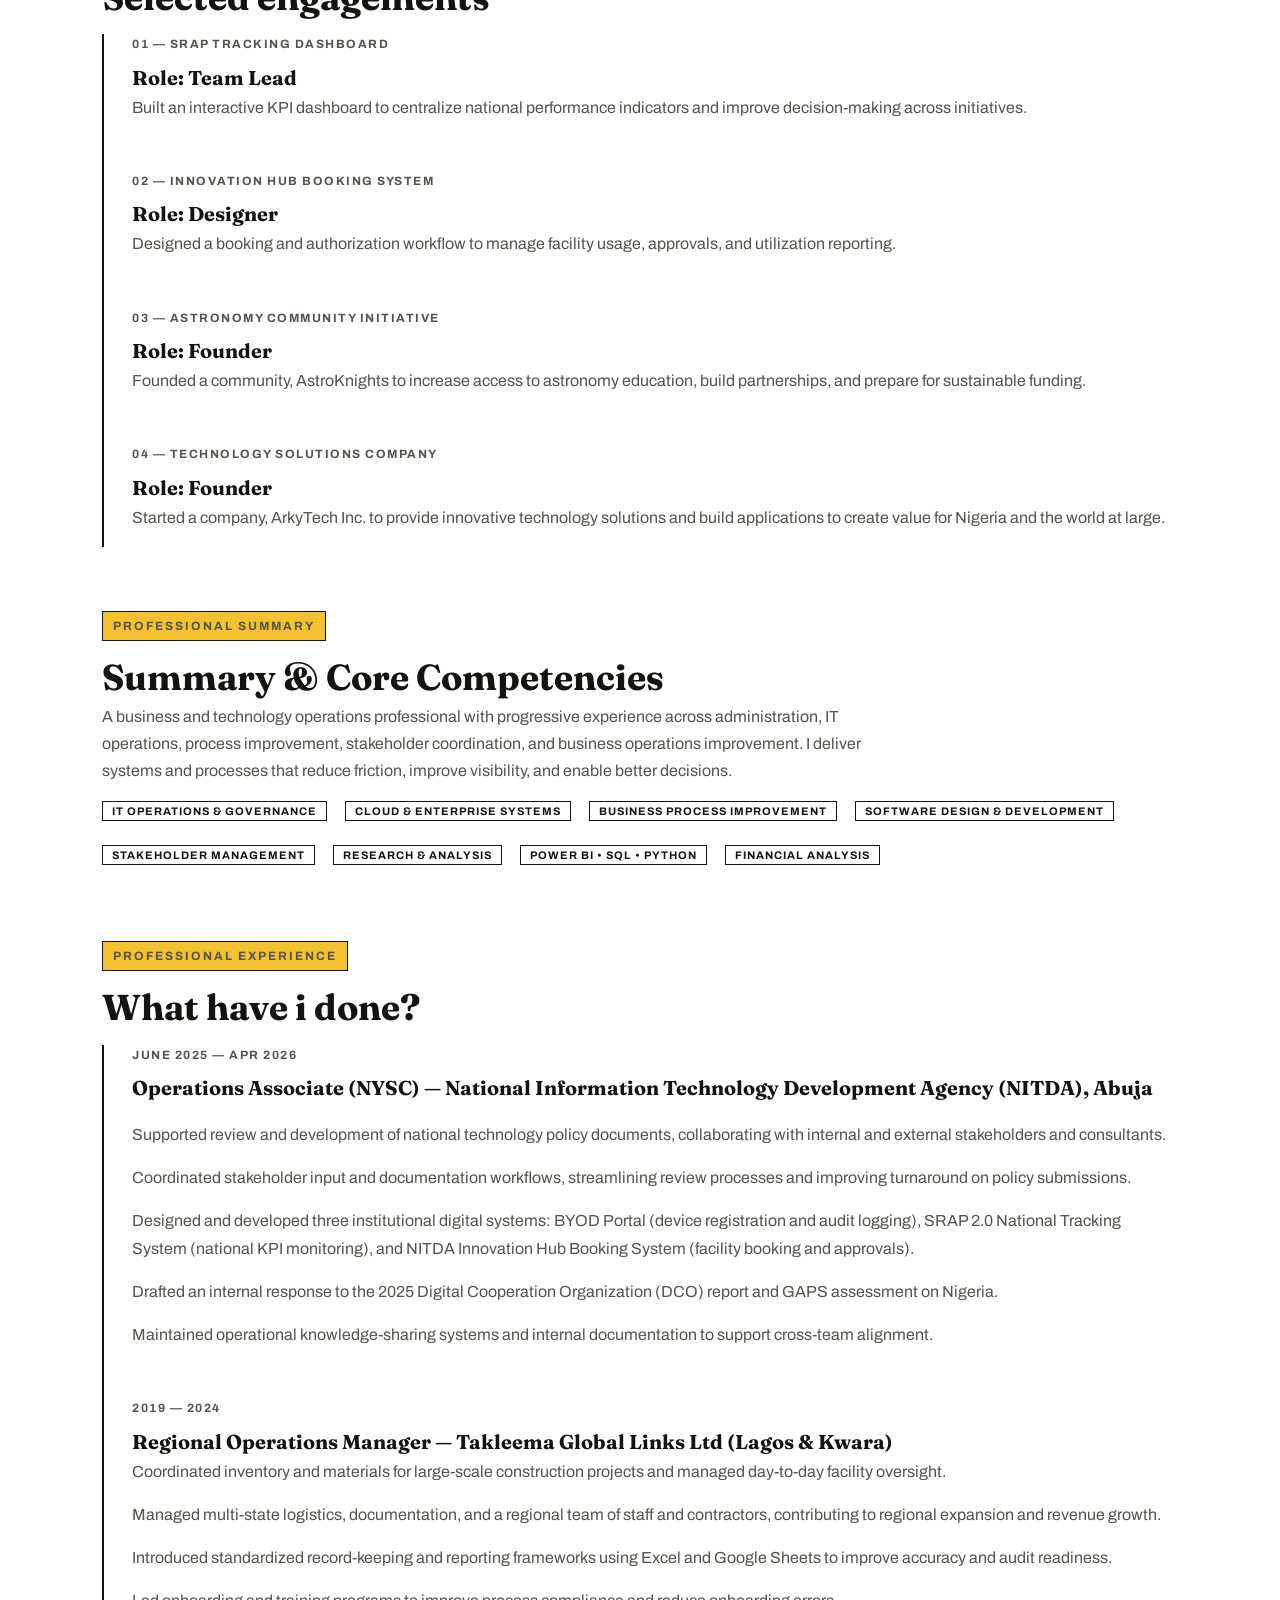
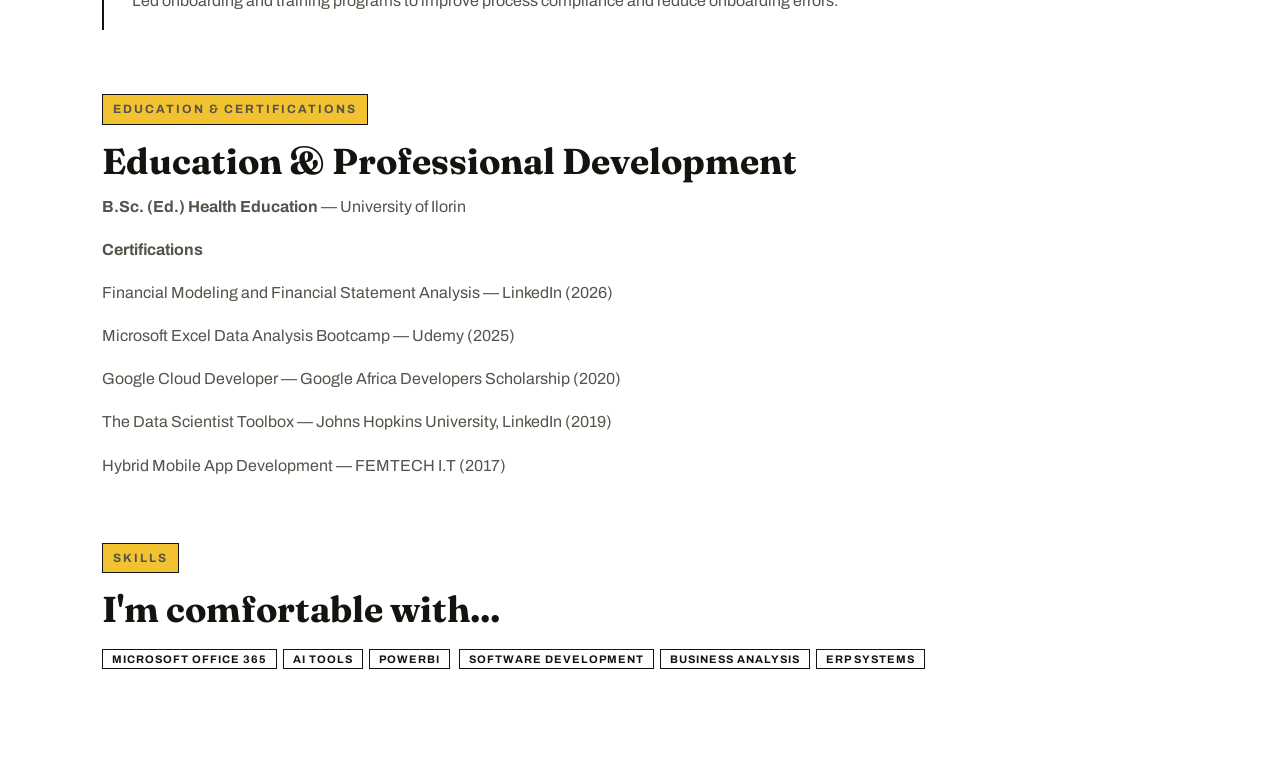
==== commit f6ba00d9: "changed certain wordings" ====
--- a/index.html
+++ b/index.html
@@ -76,7 +76,7 @@
     <section class="section">
       <p class="eyebrow" id="about">At A Glance</p>
       <h2 class="section-title">Who am i?</h2>
-      <p class="section-lede"> I design systems that improve how organizations operate. I identify operational problems, design practical solutions, and implement them to improve execution. I focus on understanding the problem before designing practical solutions that people willingly adopt—combining operations, process design, and technology to improve execution.</p>
+      <p class="section-lede"> I design systems that improve how organizations operate. I identify operational problems, design practical solutions, and implement them to improve execution. I focus on understanding the problem before designing practical usable solutions for the business. Combining operations, process design, and technology to improve execution.</p>
     </section>
 
     <section class="section" id="case-studies">
@@ -124,7 +124,6 @@
         <p class="eyebrow">Philosophy</p>
       <h2 class="section-title">People, process, and technology</h2>
       <p>I don't believe technology creates transformation alone. Transformation happens when people, processes, and technology align. My work prioritizes understanding the problem before designing the solution so teams adopt and benefit from the systems we build.</p>
-  
       </div>
     </section>
 
@@ -152,16 +151,19 @@
           <h4>Role: Team Lead</h4>
           <p>Built an interactive KPI dashboard to centralize national performance indicators and improve decision-making across initiatives.</p>
         </div>
+
         <div class="timeline-item">
           <p class="date">02 — Innovation Hub Booking System</p>
           <h4>Role: Designer</h4>
           <p>Designed a booking and authorization workflow to manage facility usage, approvals, and utilization reporting.</p>
         </div>
+
         <div class="timeline-item">
           <p class="date">03 — Astronomy Community Initiative</p>
           <h4>Role: Founder</h4>
-          <p>Founded a community to increase access to astronomy education, build partnerships, and prepare for sustainable funding.</p>
-        </div>
+          <p>Founded a community, AstroKnights to increase access to astronomy education, build partnerships, and prepare for sustainable funding.</p>
+        </div>
+
         <div class="timeline-item">
           <p class="date">04 — Technology Solutions Company</p>
           <h4>Role: Founder</h4>
@@ -182,6 +184,7 @@
         <span class="tag">Stakeholder Management</span>
         <span class="tag">Research & Analysis</span>
         <span class="tag">Power BI • SQL • Python</span>
+        <span class="tag">Financial Analysis</span>
       </div>
     </section>
 
@@ -196,7 +199,7 @@
             <p >Supported review and development of national technology policy documents, collaborating with internal and external stakeholders and consultants.</p>
             <p>Coordinated stakeholder input and documentation workflows, streamlining review processes and improving turnaround on policy submissions.</p>
             <p>Designed and developed three institutional digital systems: BYOD Portal (device registration and audit logging), SRAP 2.0 National Tracking System (national KPI monitoring), and NITDA Innovation Hub Booking System (facility booking and approvals).</p>
-            <p>Drafted Nigeria’s initial response to the 2025 Digital Cooperation Organization (DCO) report and GAPS assessment.</p>
+            <p>Drafted an internal response to the 2025 Digital Cooperation Organization (DCO) report and GAPS assessment on Nigeria.</p>
             <p>Maintained operational knowledge-sharing systems and internal documentation to support cross-team alignment.</p>
           </div>
 
@@ -237,6 +240,8 @@
     </section>
   </div>
 <!--End-->
+<!--Added for whatever, forgot what i needed to add-->
+
 </div>
 <script src="script.js"></script>
 </body>
